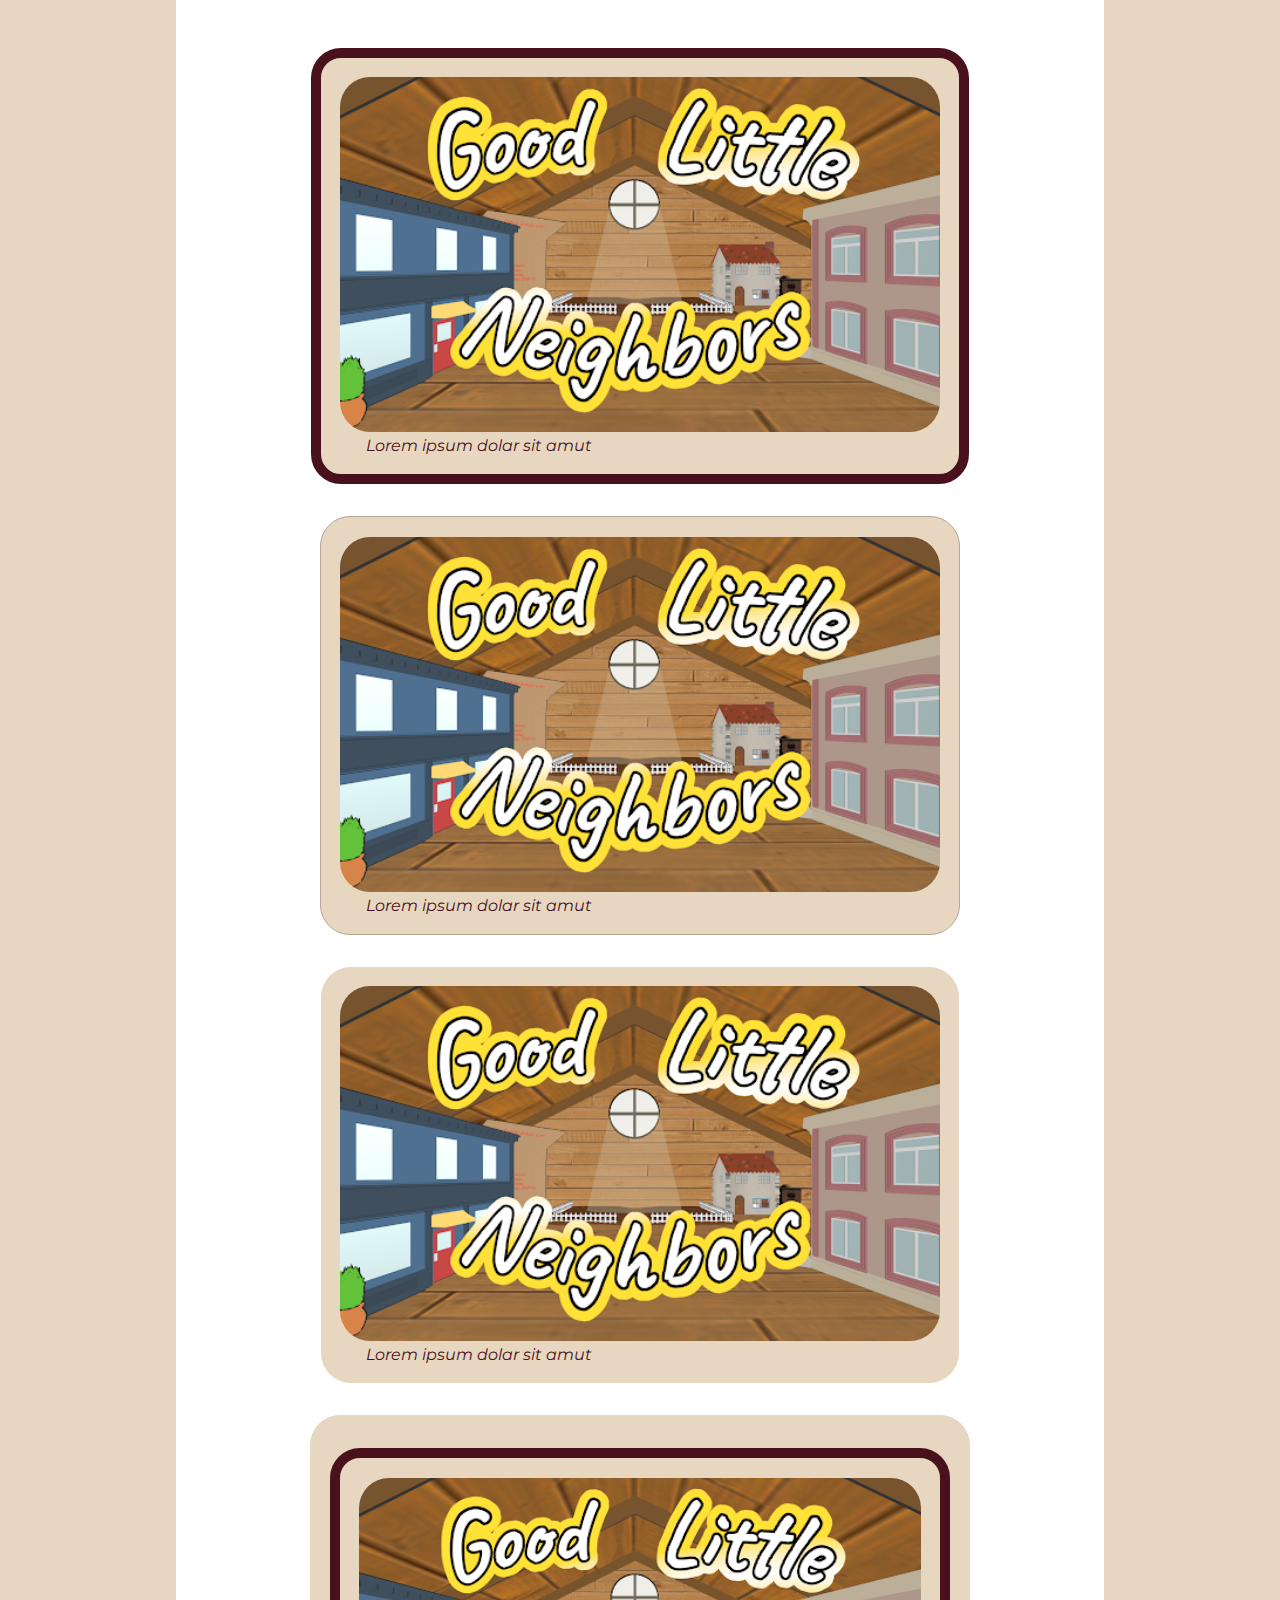
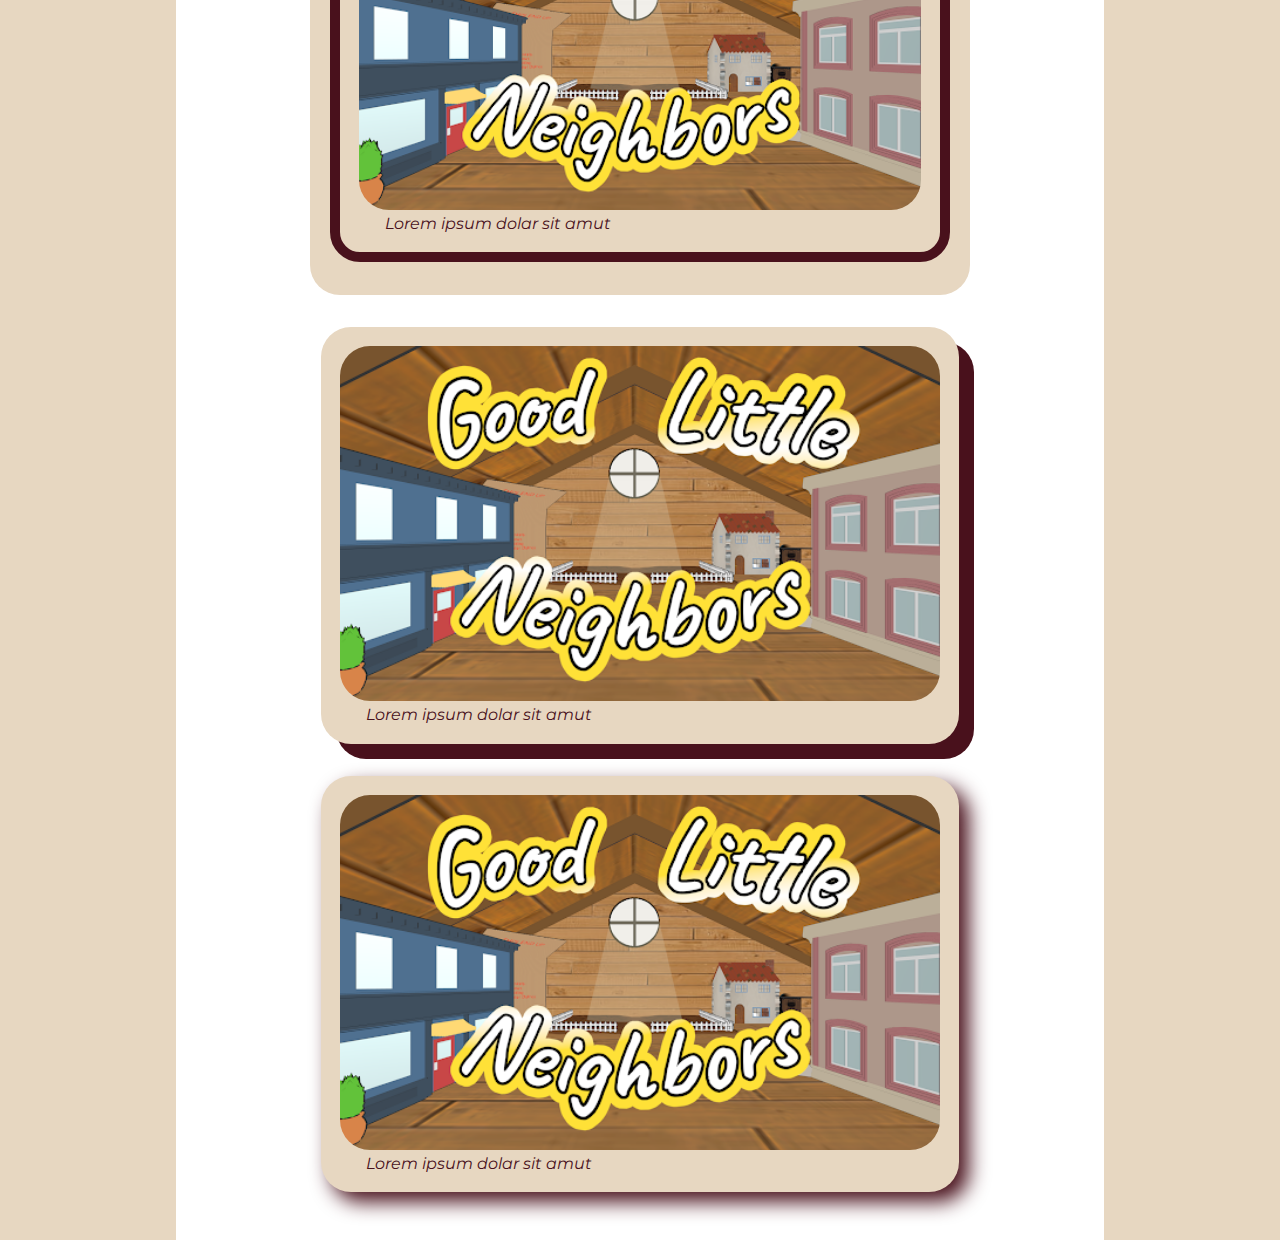
==== figures.html @ 072da878 "figure options" ====
<!DOCTYPE html>

<html lang="en-us">

	<head>

		<title>Figure Styles | Good Little Neighbors</title>	 
		<meta charset="UTF-8"/>
		<meta name="viewport" content="width=device-width, initial-scale=1.0"/>
		<link rel="stylesheet" href="figure_style.css" type="text/css"/>
		<link rel="stylesheet" href="https://fonts.googleapis.com/icon?family=Material+Icons">
		<script src="https://ajax.googleapis.com/ajax/libs/jquery/3.5.1/jquery.min.js"></script>

	</head>

    <body>
        <figure id="border">
            <img src="titlecard.png" alt="titlecard">
            <figcaption>
                Lorem ipsum dolar sit amut
            </figcaption>
        </figure>
        <figure id="thin-border">
            <img src="titlecard.png" alt="titlecard">
            <figcaption>
                Lorem ipsum dolar sit amut
            </figcaption>
        </figure>
        <figure id="no-border">
            <img src="titlecard.png" alt="titlecard">
            <figcaption>
                Lorem ipsum dolar sit amut
            </figcaption>
        </figure>
        <div>
            <figure id="gap-border">
                <img src="titlecard.png" alt="titlecard">
                <figcaption>
                    Lorem ipsum dolar sit amut
                </figcaption>
            </figure>
        </div>
        <figure id="box-shadow">
            <img src="titlecard.png" alt="titlecard">
            <figcaption>
                Lorem ipsum dolar sit amut
            </figcaption>
        </figure>
        <figure id="box-shadow-blur">
            <img src="titlecard.png" alt="titlecard">
            <figcaption>
                Lorem ipsum dolar sit amut
            </figcaption>
        </figure>
    </body>
</html>
---- figure_style.css ----
/* cream #e7d7c1 */
/* dark green #00241b */
/* cinnamon #49111c */
/* brown #8a716a */

@import url('https://fonts.googleapis.com/css2?family=Caveat:wght@400;700&family=Montserrat:wght@300&display=swap');

html {
    background-color: #e7d7c1;
}

body {
    background-color: white;
    max-width: 70vw;
    padding: 1em;
    margin: auto;
}

img {
    width: 100%;
	border-radius: 30px;
}
figcaption {
	color: #49111c;
	margin-left: 2vw;
	font-style: italic;
	font-family: 'Montserrat', sans-serif;
}
figure {
	margin: 2em auto;
	padding: 1.5vw;
    border-radius: 30px;
	background-color: #e7d7c1;
	max-width: 600px;
}

div {
	background-color: #e7d7c1;
    border-radius: 30px;
	padding: 1px 20px;
    margin: 0 auto;
    max-width: 620px;
}

#gap-border, #border {
	border: 10px solid #49111c;
}

#thin-border {
	border: 1px solid #b3a696;
}

#box-shadow {
    box-shadow: 15px 15px #49111c;
}
#box-shadow-blur {
    box-shadow: 10px 10px 20px #49111c;
}
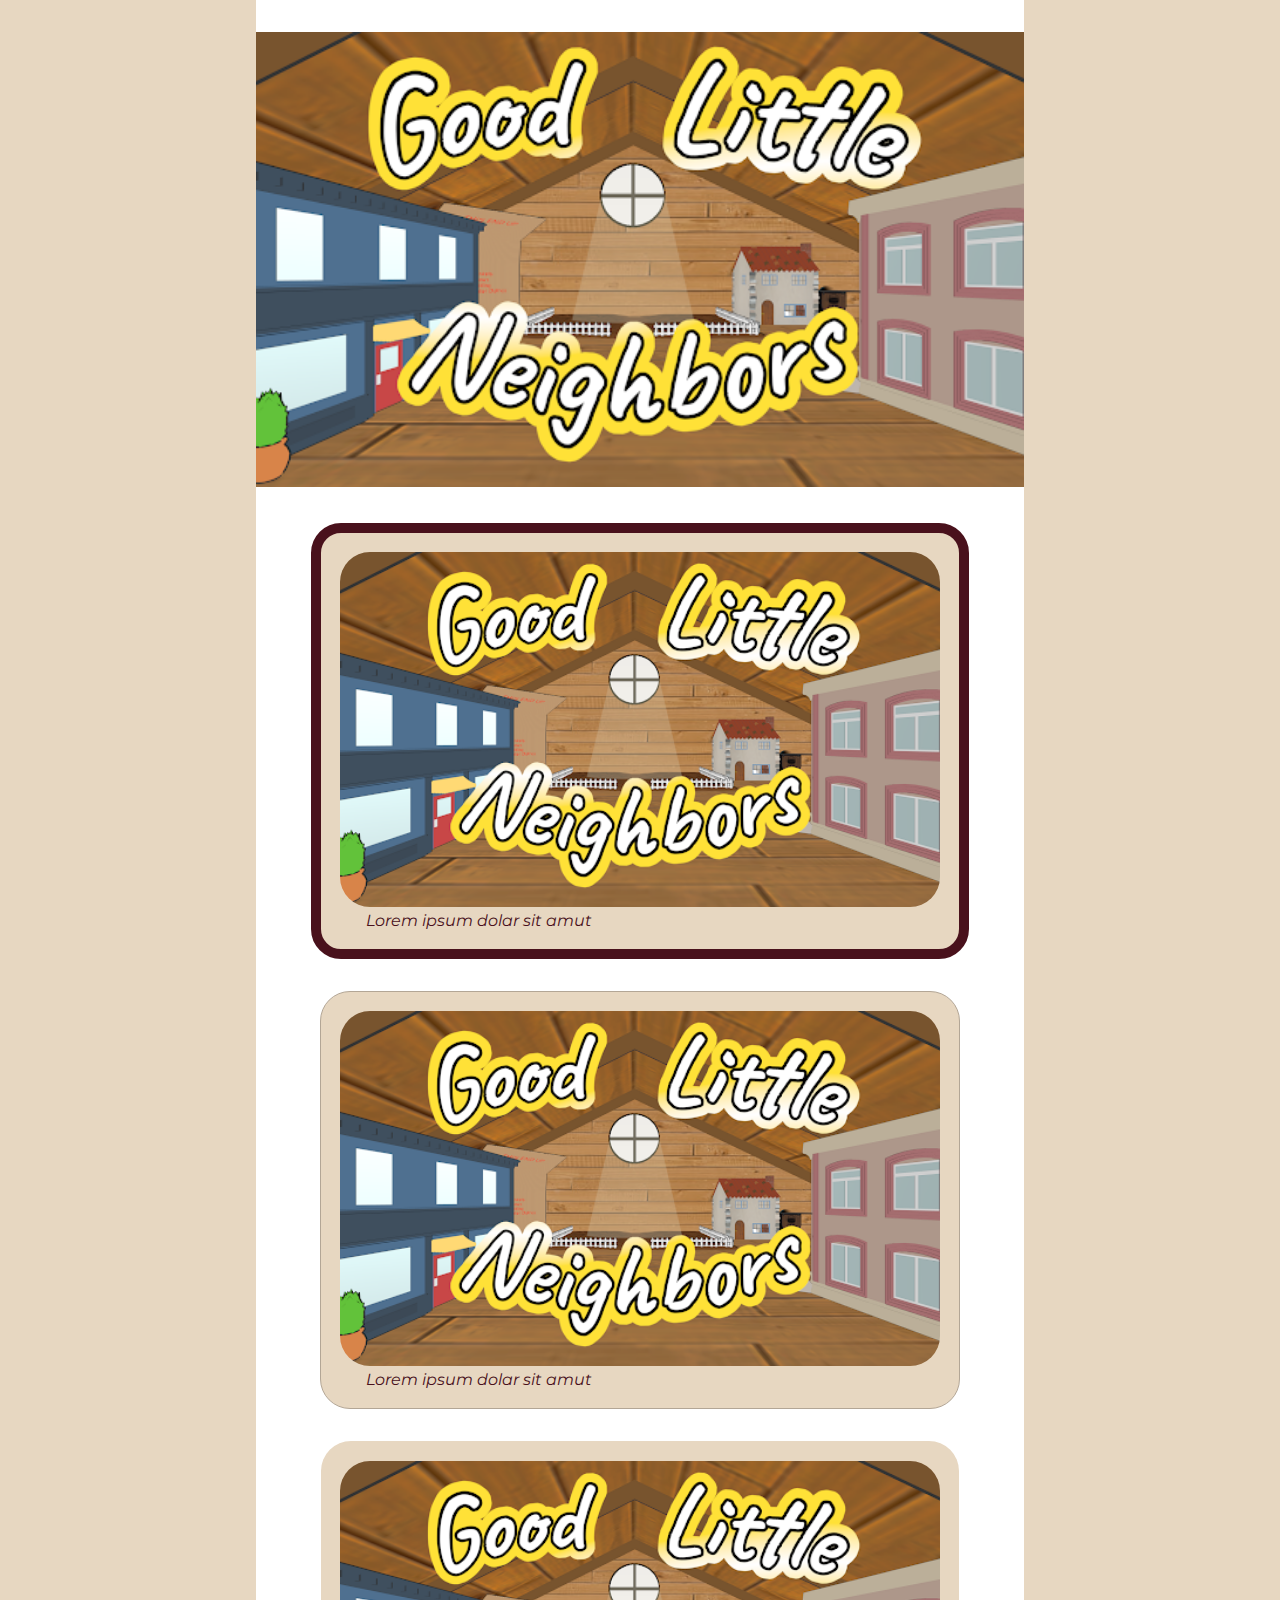
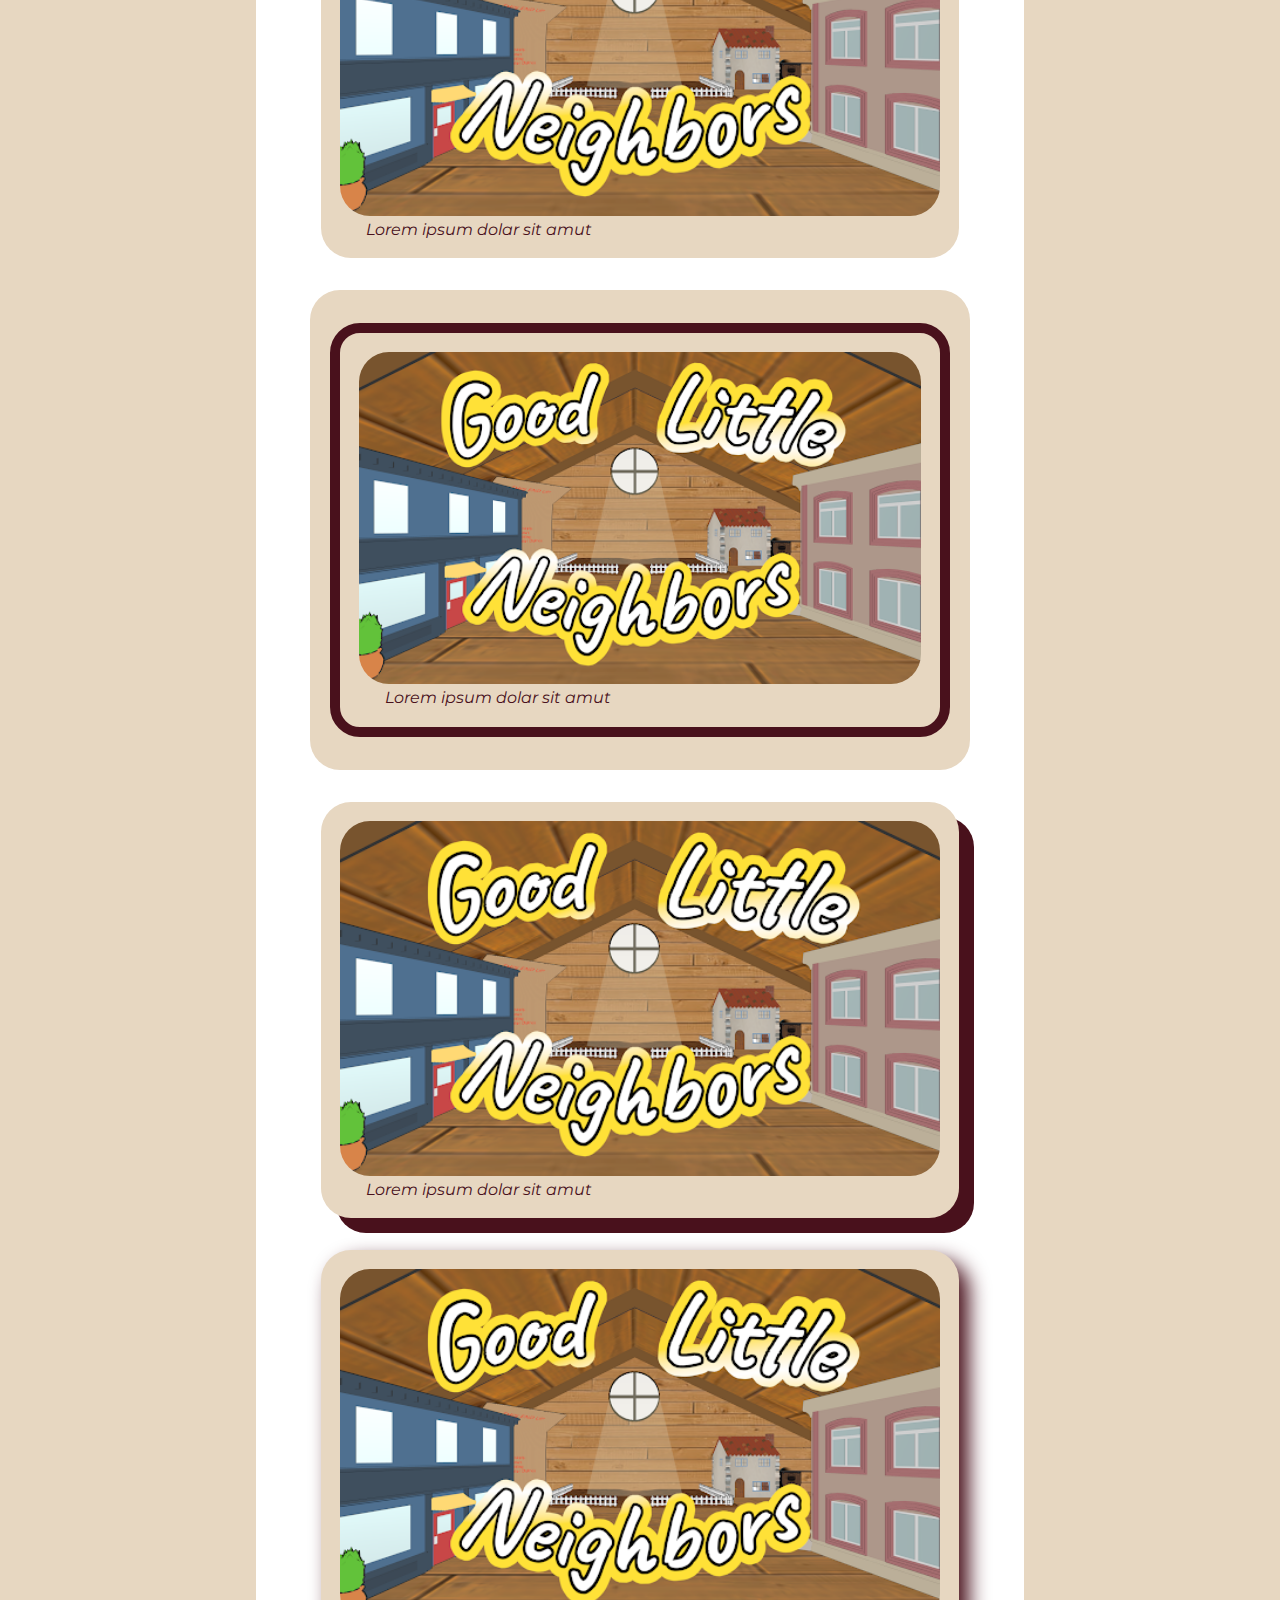
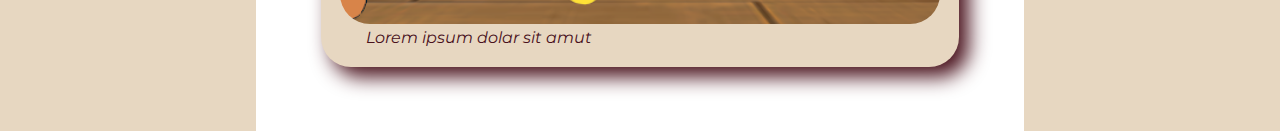
==== commit 3f75414d: "added title image" ====
--- a/figures.html
+++ b/figures.html
@@ -14,6 +14,7 @@
 	</head>
 
     <body>
+        <img src="titlecard.png" alt="titlecard">
         <figure id="border">
             <img src="titlecard.png" alt="titlecard">
             <figcaption>
--- a/figure_style.css
+++ b/figure_style.css
@@ -11,14 +11,16 @@
 
 body {
     background-color: white;
-    max-width: 70vw;
-    padding: 1em;
+    max-width: 60vw;
+    padding: 2em 0;
     margin: auto;
 }
 
 img {
     width: 100%;
-	border-radius: 30px;
+}
+figure img {
+    border-radius: 30px;
 }
 figcaption {
 	color: #49111c;
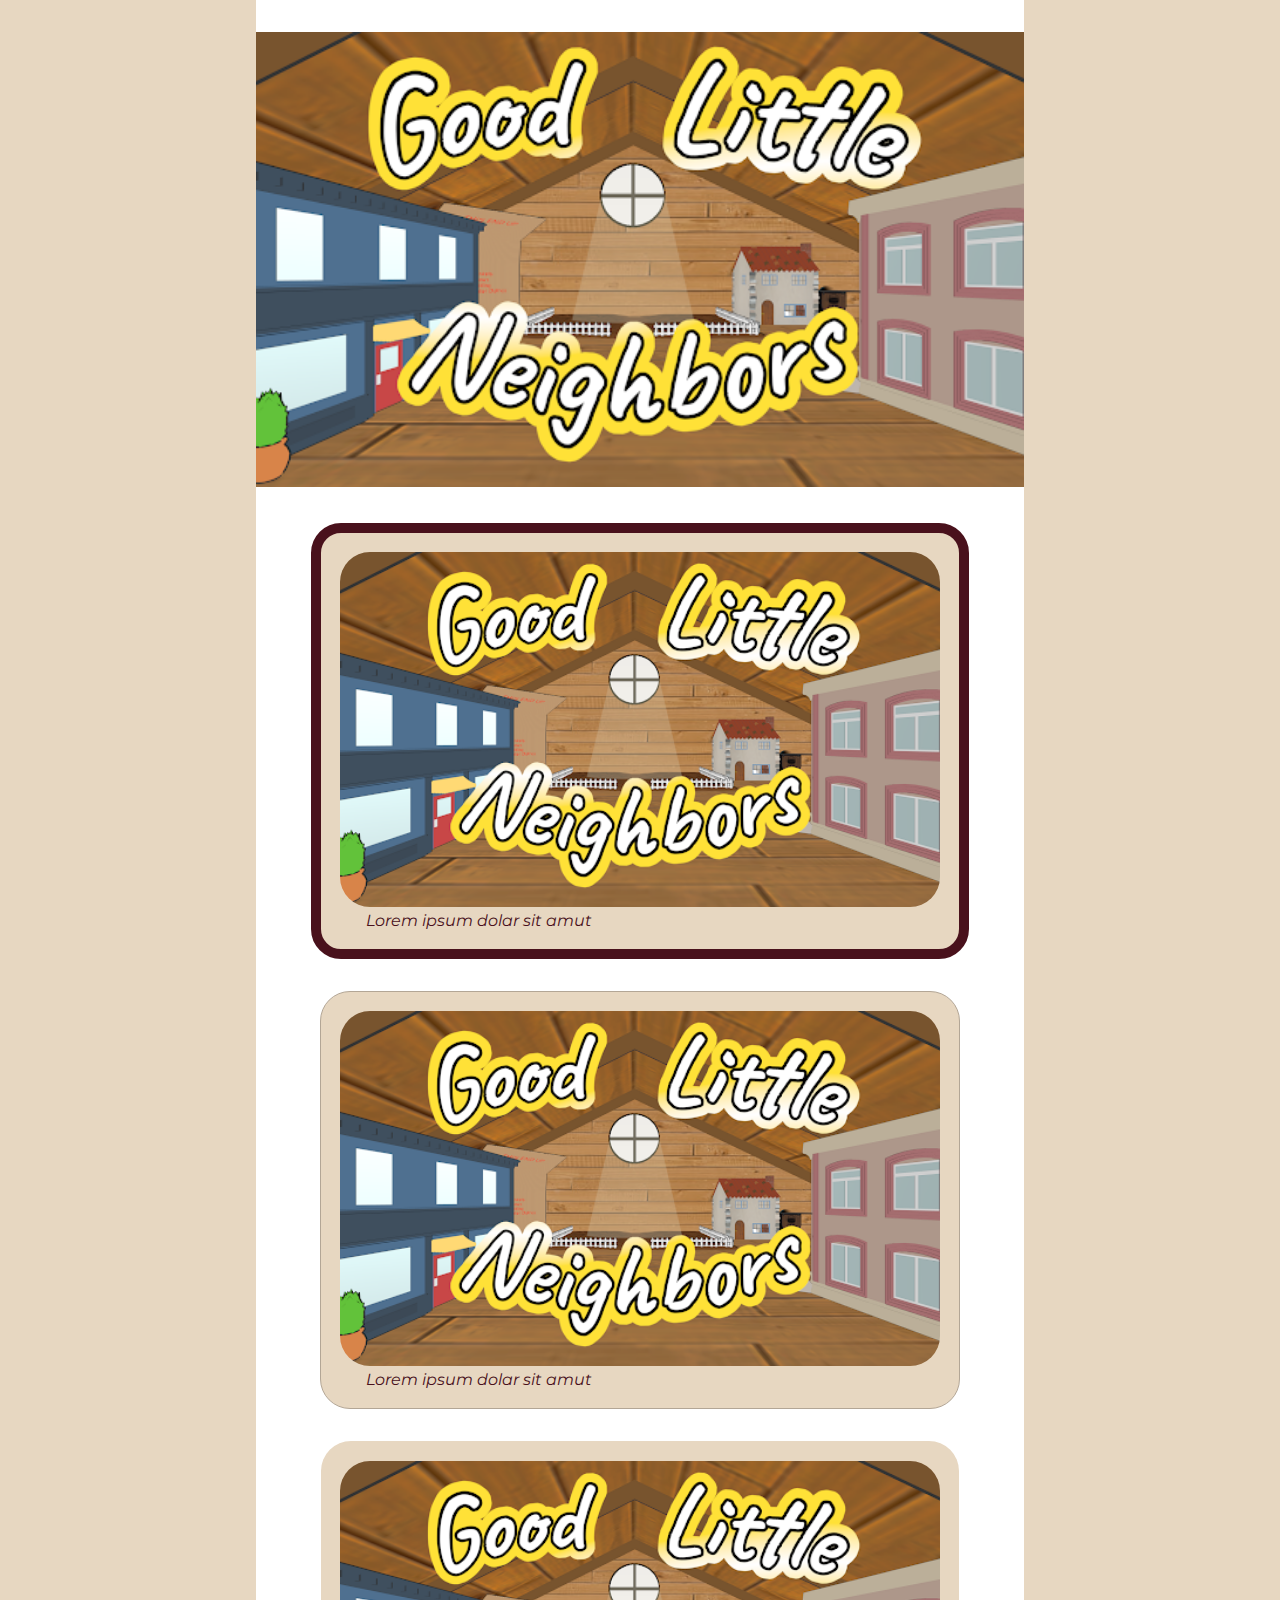
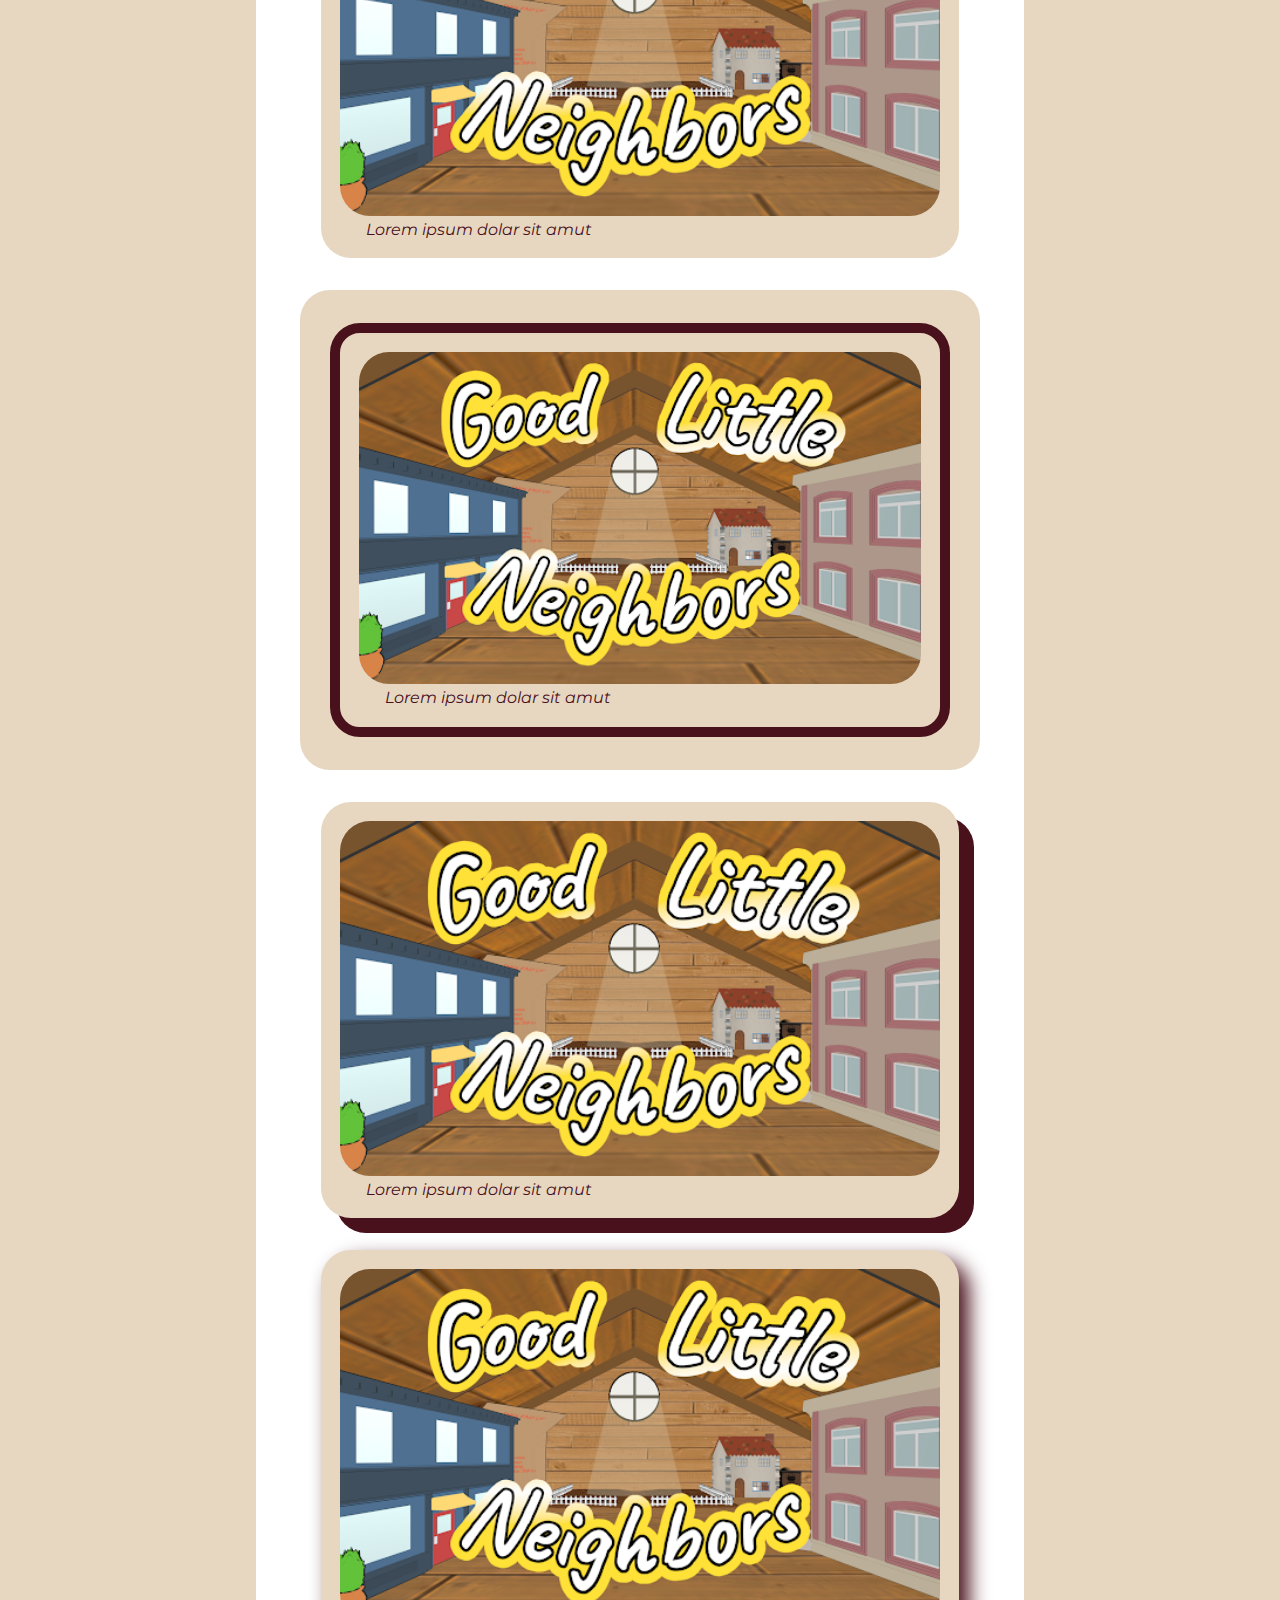
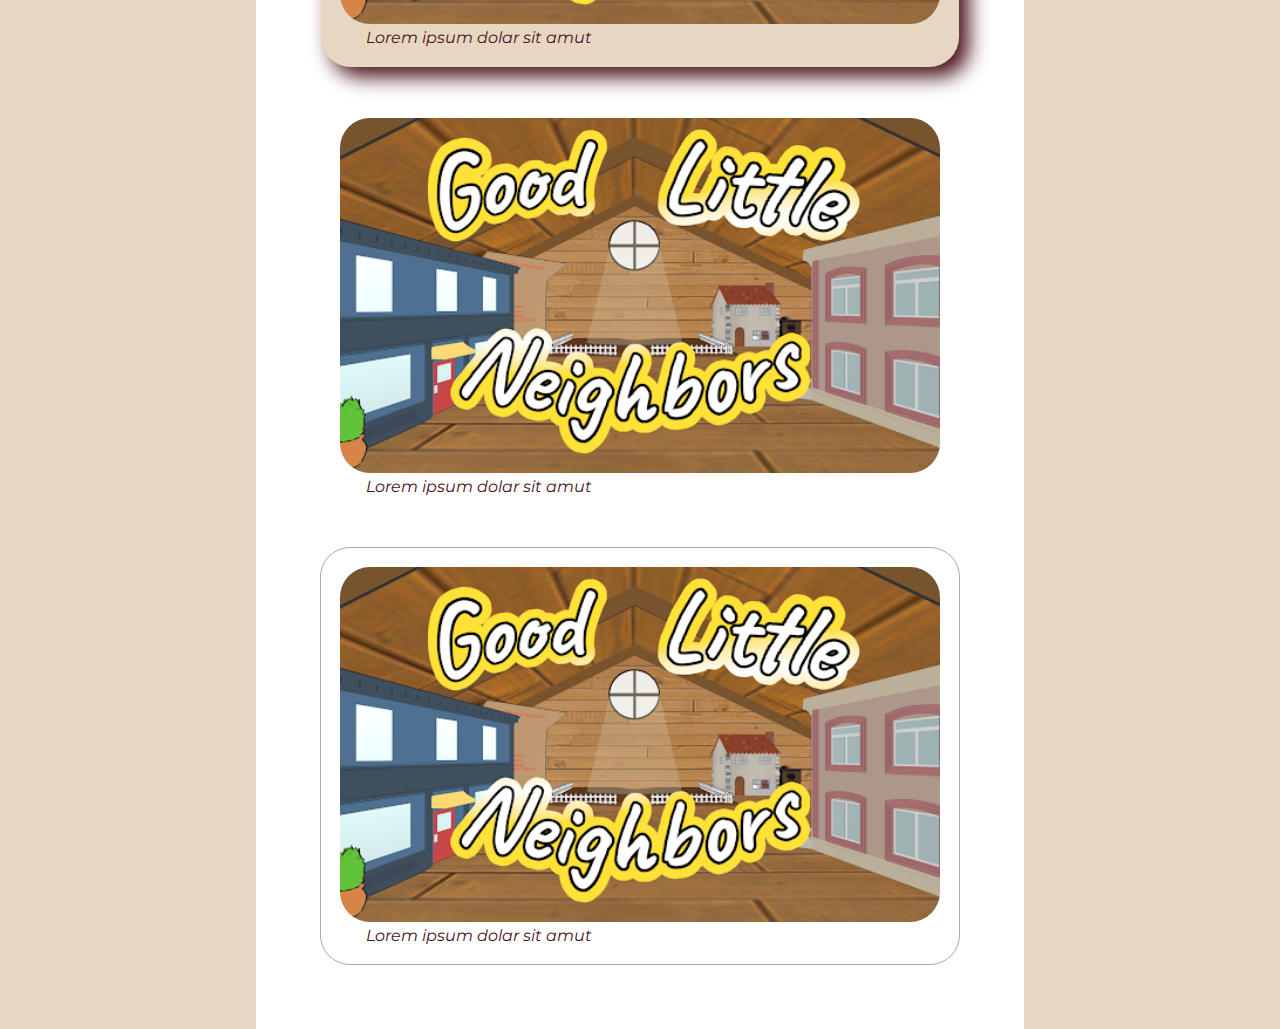
==== commit a824dd76: "white background" ====
--- a/figures.html
+++ b/figures.html
@@ -21,7 +21,7 @@
                 Lorem ipsum dolar sit amut
             </figcaption>
         </figure>
-        <figure id="thin-border">
+        <figure class="thin-border">
             <img src="titlecard.png" alt="titlecard">
             <figcaption>
                 Lorem ipsum dolar sit amut
@@ -53,5 +53,17 @@
                 Lorem ipsum dolar sit amut
             </figcaption>
         </figure>
+        <figure id="no-background">
+            <img src="titlecard.png" alt="titlecard">
+            <figcaption>
+                Lorem ipsum dolar sit amut
+            </figcaption>
+        </figure>
+        <figure id="no-background" class="thin-border">
+            <img src="titlecard.png" alt="titlecard">
+            <figcaption>
+                Lorem ipsum dolar sit amut
+            </figcaption>
+        </figure>
     </body>
 </html>--- a/figure_style.css
+++ b/figure_style.css
@@ -39,7 +39,7 @@
 div {
 	background-color: #e7d7c1;
     border-radius: 30px;
-	padding: 1px 20px;
+	padding: 1px 30px;
     margin: 0 auto;
     max-width: 620px;
 }
@@ -48,7 +48,7 @@
 	border: 10px solid #49111c;
 }
 
-#thin-border {
+.thin-border {
 	border: 1px solid #b3a696;
 }
 
@@ -57,4 +57,8 @@
 }
 #box-shadow-blur {
     box-shadow: 10px 10px 20px #49111c;
+}
+
+#no-background {
+    background-color: white;
 }